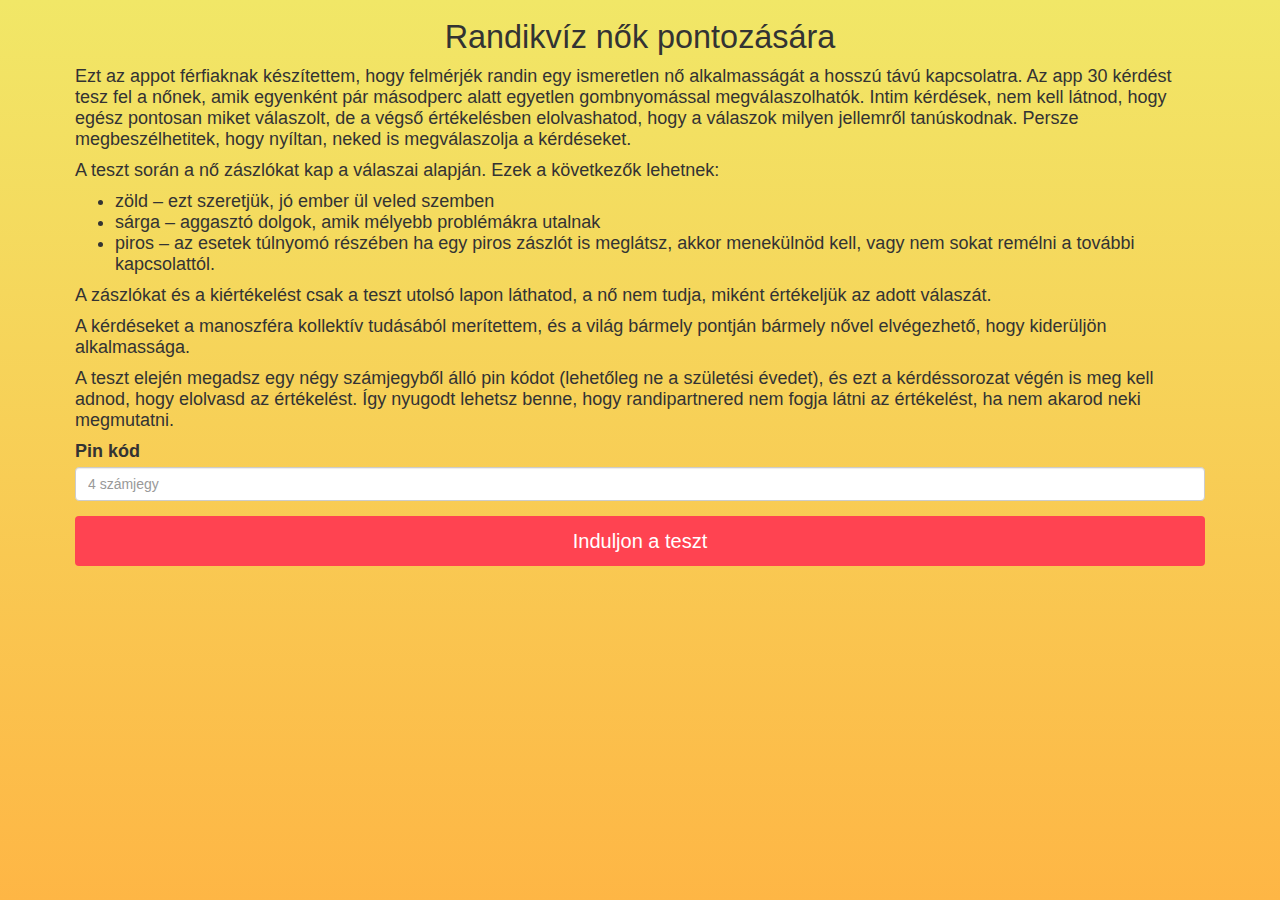
==== index.html @ 28383e98 "Master" ====
<!doctype html>
<html lang="en">
<head>
  <meta charset="utf-8">
  <title>Quiz</title>
  <meta name="viewport" content="width=device-width, initial-scale=1, user-scalable=no">
  <link rel="stylesheet" href="css/bootstrap.css">
  <link rel="stylesheet" href="css/buttons.css"> <!-- http://unicorn-ui.com/buttons/ -->
  <link rel="stylesheet" href="css/font-awesome.css"> <!-- ha nincs fa- ikon a html-ben, akkor ezt a sort törölni -->
  <link rel="stylesheet" href="css/custom.css">
  <script src="js/jquery-3.2.1.min.js"></script>
  <script src="js/jquery-ui.min.js"></script>
  <script src="js/bootstrap.js"></script>
</head>
<body>
 
<div id='layer0'><div class="container">
    <h1>Randikvíz nők pontozására</h1>   
    <p>Ezt az appot férfiaknak készítettem, hogy felmérjék randin egy ismeretlen nő alkalmasságát a hosszú távú kapcsolatra. Az app 30 kérdést tesz fel a nőnek, amik egyenként pár másodperc alatt egyetlen gombnyomással megválaszolhatók. Intim kérdések, nem kell látnod, hogy egész pontosan miket válaszolt, de a végső értékelésben elolvashatod, hogy a válaszok milyen jellemről tanúskodnak. Persze megbeszélhetitek, hogy nyíltan, neked is megválaszolja a kérdéseket.</p>
    <p>A teszt során a nő zászlókat kap a válaszai alapján. Ezek a következők lehetnek:</p>
    <ul><li>zöld – ezt szeretjük, jó ember ül veled szemben</li>
    <li>sárga – aggasztó dolgok, amik mélyebb problémákra utalnak</li>
    <li>piros – az esetek túlnyomó részében ha egy piros zászlót is meglátsz, akkor menekülnöd kell, vagy nem sokat remélni a további kapcsolattól.</li>
        </ul>
    <p>A zászlókat és a kiértékelést csak a teszt utolsó lapon láthatod, a nő nem tudja, miként értékeljük az adott válaszát.</p>
    <p>A kérdéseket a manoszféra kollektív tudásából merítettem, és a világ bármely pontján bármely nővel elvégezhető, hogy kiderüljön alkalmassága.</p>
    <p>A teszt elején megadsz egy négy számjegyből álló pin kódot (lehetőleg ne a születési évedet), és ezt a kérdéssorozat végén is meg kell adnod, hogy elolvasd az értékelést. Így nyugodt lehetsz benne, hogy randipartnered nem fogja látni az értékelést, ha nem akarod neki megmutatni.</p>
    
        
    <form>
        <div class="form-group">
            <label for="pincode">Pin kód</label>
            <input type="number" class="form-control" id="pincode" placeholder="4 számjegy">
        </div>
        <p id="pinnotvalid" style="color:red"></p>
        <input type="button" value="Induljon a teszt" class="button button-block button-rounded button-caution button-large" onclick="elsopin()">
        </form>
        
        <br />
        
    
    </div></div>

<div id="layer1">
    <div class="container">
    <div class="row"><h1>Felelősségtudó vagy? A rád bízott munkát mindig elvégzed? Vannak érdemeid, amiket elismernek?</h1></div>
    <div class="row">
        <input type="button" value="Igen" class="button button-block button-rounded button-caution button-large" onclick="green('Felelősségtudó')">
        <br />
        <input type="button" value="Nem, inkább elbújok" class="button button-block button-rounded button-caution button-large" onclick="yellow('Felelőtlen')">
    </div>
    </div>
</div>

<div id='layer2'>
    <div class="container">
    <div class="row"><h1>Szereted a munkádat, és eltökélten dolgozol?</h1></div>
    <div class="row">       
        <input type="button" value="Igen" class="button button-block button-rounded button-caution button-large" onclick="green('Szereti a munkáját')">
        <br />
        <input type="button" value="Nem" class="button button-block button-rounded button-caution button-large" onclick="next()">       
    </div>
    </div>
</div>
    
<div id='layer3'>
    <div class="container">
    <div class="row"><h1>Rendszeresen, hetente többször sportolsz?</h1></div>
    <div class="row">  
        <input type="button" value="Igen" class="button button-block button-rounded button-caution button-large" onclick="green('Sportol')">
        <br />
        <input type="button" value="Nem" class="button button-block button-rounded button-caution button-large" onclick="next()">
    </div>
    </div>
</div>
<div id='layer4'>
    <div class="container">
    <div class="row"><h1>Szeretsz a párodnak olyan szívességeket megtenni a hálószobában vagy máshol, amire egyébként nem kértek meg?</h1></div>
    <div class="row">  
        <input type="button" value="Igen" class="button button-block button-rounded button-caution button-large" onclick="green()">
        <br />
        <input type="button" value="Nem" class="button button-block button-rounded button-caution button-large" onclick="next()">
    </div>
    </div>
</div>
<div id='layer5'>
    <div class="container">
    <div class="row"><h1>Enyhén konzervatív vagy, tartod magad a férfi-női szerep tradícióihoz?</h1></div>
    <div class="row">  
        <input type="button" value="Igen" class="button button-block button-rounded button-caution button-large" onclick="green('Tradíciótisztelő')">
        <br />
        <input type="button" value="Nem" class="button button-block button-rounded button-caution button-large" onclick="yellow()">
        <br />
        <input type="button" value="Feminista vagyok" class="button button-block button-rounded button-caution button-large" onclick="red('Feminista')">
    </div>
    </div>
</div>
<div id='layer6'>
    <div class="container">
    <div class="row"><h1>Jellemző rád az önfegyelem, önmegtartóztatás, még ha néha nehéz is?</h1></div>
    <div class="row">
        <input type="button" value="Igen" class="button button-block button-rounded button-caution button-large" onclick="green('Fegyelmezett')">
        <br />
        <input type="button" value="Nem" class="button button-block button-rounded button-caution button-large" onclick="next()">
    </div>
    </div>
</div>
<div id='layer7'>
        <div class="container">
    <div class="row"><h1>Jellemző rád, hogy csüggsz a párodon, nehezen tudsz külön programokat elképzelni?</h1></div>
    <div class="row">  
        <input type="button" value="Igen" class="button button-block button-rounded button-caution button-large" onclick="green('Ragaszkodó')">
        <br />
        <input type="button" value="Nem" class="button button-block button-rounded button-caution button-large" onclick="next()">
    </div>
    </div>
</div>
<div id='layer8'>
        <div class="container">
    <div class="row"><h1>Könnyen felidegesíted magad?</h1></div>
    <div class="row">  
        <input type="button" value="Igen" class="button button-block button-rounded button-caution button-large" onclick="yellow('Könnyen felidegesíti magát')">
        <br />
        <input type="button" value="Nem" class="button button-block button-rounded button-caution button-large" onclick="green('Nehéz felidegesíteni')">
    </div>
    </div>
</div>
<div id='layer9'>
        <div class="container">
    <div class="row"><h1>Vidám, pozitív személyiség vagy?</h1></div>
    <div class="row">  
        <input type="button" value="Igen" class="button button-block button-rounded button-caution button-large" onclick="green('Vidám')">
        <br />
        <input type="button" value="Nem" class="button button-block button-rounded button-caution button-large" onclick="next()">
        <br />
        <input type="button" value="Mániás-depressziós vagyok" class="button button-block button-rounded button-caution button-large" onclick="yellow('Mániás-depressziós')">
    </div>
    </div>
</div>
<div id='layer10'>
    <div class="container">
    <div class="row"><h1>Kedves, támogató vagy másokkal, még az állatokkal is?</h1></div>
    <div class="row">  
        <input type="button" value="Igen" class="button button-block button-rounded button-caution button-large" onclick="green('Kedves')">
        <br />
        <input type="button" value="Nem" class="button button-block button-rounded button-caution button-large" onclick="next()">

    </div>
    </div>
</div>
<div id='layer11'>
    <div class="container">
    <div class="row"><h1>Szereted, ha a párod határozottan hozza meg a döntéseket, akár helyetted is?</h1></div>
    <div class="row">  
        <input type="button" value="Igen" class="button button-block button-rounded button-caution button-large" onclick="green('Imponál neki a férfi határozottság')">
        <br />
        <input type="button" value="Nem" class="button button-block button-rounded button-caution button-large" onclick="next()">
        <br />
        <input type="button" value="Inkább én döntök" class="button button-block button-rounded button-caution button-large" onclick="yellow('Ne döntsön helyette a férfi')">
    </div>
    </div>
</div>
<div id='layer12'>
    <div class="container">
    <div class="row"><h1>Hiányzott életedből valamelyik szülőd, vagy erőszakos, figyelmetlen, rossz szülőd volt?</h1></div>
    <div class="row">  
        <input type="button" value="Igen" class="button button-block button-rounded button-caution button-large" onclick="yellow('')">
        <br />
        <input type="button" value="Nem" class="button button-block button-rounded button-caution button-large" onclick="green()">
    </div>
    </div>
</div>
<div id='layer13'>
    <div class="container">
    <div class="row"><h1>Gyerekként ért abúzus? Zaklatás, nemi erőszak, egyéb kényszerítés?</h1></div>
    <div class="row">  
        <input type="button" value="Igen" class="button button-block button-rounded button-caution button-large" onclick="red('')">
        <br />
        <input type="button" value="Nem" class="button button-block button-rounded button-caution button-large" onclick="next()">
    </div>
    </div>
</div>
<div id='layer14'>
    <div class="container">
    <div class="row"><h1>Alkohol/drog – a legalsót válaszd ki, amelyik rád illik</h1></div>
    <div class="row">  
        <input type="button" value="Nem iszok, nem dohányzok, nem drogozok" class="button button-block button-rounded button-caution button-large" onclick="green('Józan életű')">
        <br />
        <input type="button" value="Max. heti egyszer kevés alkohol" class="button button-block button-rounded button-caution button-large" onclick="next('')">
        <br />
        <input type="button" value="Hetente többször nyúlok italhoz" class="button button-block button-rounded button-caution button-large" onclick="yellow('Alkoholista')">
        <br />
        <input type="button" value="Időnként könnyű drog is becsúszik" class="button button-block button-rounded button-caution button-large" onclick="yellow('Alkohol, könnyű drog előfordul')">
        <br />
        <input type="button" value="Kemény drogoktól függök" class="button button-block button-rounded button-caution button-large" onclick="red(Drogos)">
    </div>
    </div>
</div>
<div id='layer15'>
    <div class="container">
    <div class="row"><h1>Szeretsz shoppingolni, ami miatt gyakran lemerül a bank-/hitelkártyád?</h1></div>
    <div class="row">  
        <input type="button" value="Igen" class="button button-block button-rounded button-caution button-large" onclick="Piros('Telhetetlen')">
        <br />
        <input type="button" value="Nem" class="button button-block button-rounded button-caution button-large" onclick="next()">
    </div>
    </div>
</div>
<div id='layer16'>
    <div class="container">
    <div class="row"><h1>Egy vagy több exeddel legalább heti egyszer tartod a kapcsolatot, aki nem gyermeked apja?</h1></div>
    <div class="row">  
        <input type="button" value="Igen" class="button button-block button-rounded button-caution button-large" onclick="yellow('Exekkel tartja a kapcsolatot')">
        <br />
        <input type="button" value="Nem" class="button button-block button-rounded button-caution button-large" onclick="next()">
    </div>
    </div>
</div>
<div id='layer17'>
    <div class="container">
    <div class="row"><h1>Nagyméretű tetkók, extrém piercingek, fiúsan rövid hajviselet, rikító hajfestés  – van valamelyik?</h1></div>
    <div class="row">  
        <input type="button" value="Igen" class="button button-block button-rounded button-caution button-large" onclick="red('Túlzottan elégedetlen a külsejével')">
        <br />
        <input type="button" value="Nem" class="button button-block button-rounded button-caution button-large" onclick="next()">
    </div>
    </div>
</div>
<div id='layer18'>
    <div class="container">
    <div class="row"><h1>Szereted a téged körülvevő embereket manipulálni, hogy az akaratod szerint viselkedjenek?</h1></div>
    <div class="row">  
        <input type="button" value="Igen" class="button button-block button-rounded button-caution button-large" onclick="red('Manipulatív, akarnok')">
        <br />
        <input type="button" value="Nem" class="button button-block button-rounded button-caution button-large" onclick="next()">
    </div>
    </div>
</div>
<div id='layer19'>
    <div class="container">
    <div class="row"><h1>Áldozatnak érzed magad? Téged mindig mindenki csak elnyom?</h1></div>
    <div class="row">  
        <input type="button" value="Igen" class="button button-block button-rounded button-caution button-large" onclick="red('Áldozat, önbizalomhiány')">
        <br />
        <input type="button" value="Nem" class="button button-block button-rounded button-caution button-large" onclick="next()">
    </div>
    </div>
</div>
<div id='layer20'>
    <div class="container">
    <div class="row"><h1>Követtél már el bűncselekményt, amiért elítéltek?</h1></div>
    <div class="row">  
        <input type="button" value="Igen" class="button button-block button-rounded button-caution button-large" onclick="red('Bűnözői múlt')">
        <br />
        <input type="button" value="Nem" class="button button-block button-rounded button-caution button-large" onclick="next()">
    </div>
    </div>
</div>
<div id='layer21'>
    <div class="container">
    <div class="row"><h1>Nárcisztikus / borderline személyiségzavarban szenvedsz? Ez a rendestől jóval nagyobb mértékű hangulatingadozást, empátiahiányt, dührohamokat, érzelmi manipulációt jelent.</h1></div>
    <div class="row">  
        <input type="button" value="Igen" class="button button-block button-rounded button-caution button-large" onclick="red('Borderline betegség. Kezelésre szorul. Nem a tiédre.')">
        <br />
        <input type="button" value="Nem" class="button button-block button-rounded button-caution button-large" onclick="next()">
    </div>
    </div>
</div>
<div id='layer22'>
    <div class="container">
    <div class="row"><h1>Ragályos nemibetegséged van vagy egyéb halálos betegségben szenvedsz?</h1></div>
    <div class="row">  
        <input type="button" value="Igen" class="button button-block button-rounded button-caution button-large" onclick="red('Nemibeteg, ragályos vagy halálos beteg. Nem a te feladatod a gyógyítás.')">
        <br />
        <input type="button" value="Nem" class="button button-block button-rounded button-caution button-large" onclick="next()">
    </div>
    </div>
</div>
<div id='layer23'>
    <div class="container">
    <div class="row"><h1>Kinek az orgazmusa számít igazán?</h1></div>
    <div class="row">  
        <input type="button" value="Csak az enyém" class="button button-block button-rounded button-caution button-large" onclick="red('Totál önző az ágyban')">
        <br />
        <input type="button" value="Csak a férfié" class="button button-block button-rounded button-caution button-large" onclick="red('Nem törődik saját szexualitásával')">
        <br />
        <input type="button" value="Mindkettő fontos" class="button button-block button-rounded button-caution button-large" onclick="next()">
    </div>
    </div>
</div>
<div id='layer24'>
    <div class="container">
    <div class="row"><h1>Ha nincs semmi probléma, csinálsz valami problémát?</h1></div>
    <div class="row">  
        <input type="button" value="Igen" class="button button-block button-rounded button-caution button-large" onclick="red('Bajkeverő. Főleg veled szemben.')">
        <br />
        <input type="button" value="Nem" class="button button-block button-rounded button-caution button-large" onclick="next()">
    </div>
    </div>
</div>
<div id='layer25'>
    <div class="container">
    <div class="row"><h1>Impulzív vagy? Hirtelen ötlettől vezérelve csinálsz őrültségeket, vagy biztatsz rá másokat?</h1></div>
    <div class="row">  
        <input type="button" value="Igen" class="button button-block button-rounded button-caution button-large" onclick="red('Túl impulzív, kiszámíthatatlan, szeszélyes.')">
        <br />
        <input type="button" value="Nem" class="button button-block button-rounded button-caution button-large" onclick="next()">
    </div>
    </div>
</div>
<div id='layer26'>
    <div class="container">
    <div class="row"><h1>Jellemző rád a passzív-agresszív viselkedés? Az embereket arra készteted ezzel, hogy hazudjanak neked és titkolózzanak?</h1></div>
    <div class="row">  
        <input type="button" value="Igen" class="button button-block button-rounded button-caution button-large" onclick="red('Passzív-agresszív')">
        <br />
        <input type="button" value="Nem" class="button button-block button-rounded button-caution button-large" onclick="next()">
    </div>
    </div>
</div>
<div id='layer27'>
    <div class="container">
    <div class="row"><h1>Jársz pszichiáterhez olyan lelki betegség, személyiségzavar miatt, ami nem szorongás vagy depresszió?</h1></div>
    <div class="row">  
        <input type="button" value="Igen" class="button button-block button-rounded button-caution button-large" onclick="red('Lelki beteg')">
        <br />
        <input type="button" value="Nem" class="button button-block button-rounded button-caution button-large" onclick="next()">
    </div>
    </div>
</div>
<div id='layer28'>
    <div class="container">
    <div class="row"><h1>Csak fiú barátaid vannak?</h1></div>
    <div class="row">  
        <input type="button" value="Igen" class="button button-block button-rounded button-caution button-large" onclick="yellow('Sok fiú legyeskedik körülötte, nincs barátnője')">
        <br />
        <input type="button" value="Nem" class="button button-block button-rounded button-caution button-large" onclick="next()">
    </div>
    </div>
</div>
<div id='layer29'>
    <div class="container">
    <div class="row"><h1>Voltál már 3 évnél tovább egy munkahelyen, vagy ha diák vagy, még sosem kellett évet ismételned?</h1></div>
    <div class="row">  
        <input type="button" value="Igen" class="button button-block button-rounded button-caution button-large" onclick="next('')">
        <br />
        <input type="button" value="Nem" class="button button-block button-rounded button-caution button-large" onclick="red('Kitartás hiánya')">
    </div>
    </div>
</div>
<div id='layer30'>
    <div class="container">
    <div class="row"><h1>Legjobb barátnőd...</h1></div>
    <div class="row">  
        <input type="button" value="Forgatja a pasikat" class="button button-block button-rounded button-caution button-large" onclick="red('Pasifaló szociokulturális környezet')">
        <br />
        <input type="button" value="Nincs kapcsolata jó ideje" class="button button-block button-rounded button-caution button-large" onclick="next()">
                <br />
        <input type="button" value="Férj, gyerekek, család" class="button button-block button-rounded button-caution button-large" onclick="green('Családcentrikus')">
    </div>
    </div>
</div>
<div id='layer31'>
    <div class="container">
    <h1>Köszönjük a türelmedet! Vége a kérdéseknek, kérlek, add vissza a telefont a tulajdonosának!</h1>
     <form>
        <div class="form-group">
            <label for="pincode2">Pin kód</label>
            <input type="number" class="form-control" id="pincode2" placeholder="4 számjegy">
        </div>
        <p id="pinnotvalid2" style="color:red"></p>
        <input type="button" value="Tovább az értékeléshez" class="button button-block button-rounded button-royal button-large" onclick="pin2()">
    </form>
    </div>
</div>
    
<div id='layer32'>
    <div class="container">
    <h1>Értékelés</h1>
        <h4>Pontok:</h4>
        <ul>
            <li id="greenflagid"></li>
            <li id="yellowflagid"></li>
            <li id="redflagid"></li>
        </ul>
     <h4>Jó jellemvonások:</h4>
        <ul id =greentraits></ul>
     <h4>Kétes jellemvonások:</h4>
        <ul id =yellowtraits></ul>
     <h4>Rossz jellemvonások:</h4>
        <ul id =redtraits></ul>
    </div>
    <h3>Rövid összefoglalás:</h3>
    <p id="summary"></p>
</div>
    
<div class="footerholder">
    <div class="footer">
     <div class="progress">
  <div class="progress-bar progress-bar-success" role="progressbar" aria-valuenow="1"
  aria-valuemin="0" aria-valuemax="100" style="width:1%">
  </div>
</div> 
        
    </div>
</div>
    
<script>
    var layer=0;
    var progress = 1;
    var layernumber=30; // összes kérdés
    var pincode1=0;
    var greenflag = 0;
    var yellowflag = 0;
    var redflag = 0;
    var greenattr=[];
    var yellowattr=[];
    var redattr=[];
    var joJellemvonasok="";
    var ketesJellemvonasok="";
    var rosszJellemvonasok="";
    
    function elsopin(){
        var x, text;

        // Get the value of the input field with id="numb"
        x = document.getElementById("pincode").value;

        // If x is Not a Number or less than 999 or greater than 9999
        if (isNaN(x) || x < 999 || x > 9999) {
            text = "4 darab számjegyet kérek";
        } else {
            pincode1 = x;
            next();
        }
        document.getElementById("pinnotvalid").innerHTML = text;
    }
    
    function ertekeles(){
        //pontok kiírása
        document.getElementById("greenflagid").innerHTML = "Zöld zászló: " + greenflag;
        document.getElementById("yellowflagid").innerHTML = "Sárga zászló: " + yellowflag;
        document.getElementById("redflagid").innerHTML = "Piros zászló: " + redflag;
        // Jó jellemvonások kiírása
        for (i = 0; i < greenattr.length; i++) {
            joJellemvonasok += "<li>" + greenattr[i] + "</li>";
        }
        if (joJellemvonasok==''){
            joJellemvonasok="Nincsenek ilyenek. Menekülj!";
        }
        document.getElementById("greentraits").innerHTML = joJellemvonasok;
        // Kétes jellemvonások kiírása
        for (i = 0; i < yellowattr.length; i++) {
            ketesJellemvonasok += "<li>" + yellowattr[i] + "</li>";
        }
        if (ketesJellemvonasok==''){
            ketesJellemvonasok="Nincsenek ilyenek. Ügyesen hazudik, vagy jó parti?";
        }
        document.getElementById("yellowtraits").innerHTML = ketesJellemvonasok;
        // Rossz jellemvonások kiírása
        for (i = 0; i < redattr.length; i++) {
            rosszJellemvonasok += "<li>" + redattr[i] + "</li>";   
        }
        if (rosszJellemvonasok==''){
            rosszJellemvonasok="Nincsenek ilyenek. Ügyesen hazudik, vagy jó parti?";
        }
        document.getElementById("redtraits").innerHTML = rosszJellemvonasok;
        
        // szöveges értékelés
        if (redflag==0 && yellowflag < 3 && greenflag > 5){
            document.getElementById("summary").innerHTML = "Figyelj, nagyon jó parti. Beszélgess még vele zenéről, filmekről, nevettesd meg, és határozottan kérj tőle második randit.";
        }else if(greenflag > (yellowflag+redflag)){
               document.getElementById("summary").innerHTML = "Van defektje bőven a nőnek, de van rá esély, hogy valami jó is kisül a dologból. Ehhez résen kell lenned, figyelned kell a kétes és rossz jellemvonásokra, és azonnal leszerelni azokat, amint megmutatkoznak. Ez férfit kíván.";
        }else{
            document.getElementById("summary").innerHTML = "Most jól nézd meg. Ha jó csaj, akkor dugd és dobd, ha van hozzá gusztusod, és mindenképp rád akar mászni. Ha a lelki defektusai mellett még ronda is, akkor menekülj azonnal.";
        }
        
        next();
    }
    
    function pin2(){
        var x, text;
        // Get the value of the input field with id="numb"
        x = document.getElementById("pincode2").value;
        // If x is Not a Number or less than 999 or greater than 9999
        if (x===pincode1) {
            ertekeles();
        } else {
            text = "nem ez a kód";
        }
        document.getElementById("pinnotvalid2").innerHTML = text;
    }

    function red(quirk){
        if (quirk != undefined) {
            redattr.push(quirk);
        }; 
        new Audio('audio/red.mp3').play()
        redflag++;
        next();
    }
    function yellow(quirk){
        if (quirk != undefined) {
            yellowattr.push(quirk);
        }; 
        yellowflag++;
        next();
    }
    function green(quirk){
        if (quirk != undefined) {
            greenattr.push(quirk);
        }; 
        new Audio('audio/green.mp3').play()
        greenflag++;
        next();
    }
    // lapozás a következő oldalra
    function next() { 
      $( "#layer" + (layer+1) ).show( "slide", { direction: 'right' }, 400 );
      $( "#layer"+(layer) ).hide( "drop", { direction: 'left' }, 400 );
        if (layer > 29 ) {
            $( ".footerholder" ).hide();   
        }else{
            $( ".footerholder" ).show();      
        }
      layer++;
      // progress bar animation
      progress = (layer) / layernumber *100;
      $('.progress-bar').css('width', progress+'%').attr('aria-valuenow', progress);   
    }


</script>
 
</body>
</html>
---- css/custom.css ----
#layer0 {
    position: absolute;
    top: 0px;
    left: 0;
    bottom: 0;
    width: 100%;
    background: linear-gradient(to bottom, #f1e767 0%,#feb645 100%);*/
}
#layer1 {
    display: none;
    position: absolute;
    top: 0px;
    left: 0;
    bottom: 20px;
    width: 100%;
    background: linear-gradient(to bottom, #f1e767 0%,#feb645 100%);
}
#layer2 {
    display: none;
    position: absolute;
    top: 0px;
    left: 0;
    bottom: 20px;
    width: 100%;
    background: linear-gradient(to bottom, #f1e767 0%,#feb645 100%);
}
#layer3 {
    display: none;
    position: absolute;
    top: 0px;
    left: 0;
    bottom: 0;
    width: 100%;
    background: linear-gradient(to bottom, #f1e767 0%,#feb645 100%);
}
#layer4 {
    display: none;
    position: absolute;
    top: 0px;
    left: 0;
    bottom: 0;
    width: 100%;
    background: linear-gradient(to bottom, #f1e767 0%,#feb645 100%);
}
#layer5 {
    display: none;
    position: absolute;
    top: 0px;
    left: 0;
    bottom: 0;
    width: 100%;
    background: linear-gradient(to bottom, #f1e767 0%,#feb645 100%);
}
#layer6 {
    display: none;
    position: absolute;
    top: 0px;
    left: 0;
    bottom: 0;
    width: 100%;
    background: linear-gradient(to bottom, #f1e767 0%,#feb645 100%);
}
#layer7 {
    display: none;
    position: absolute;
    top: 0px;
    left: 0;
    bottom: 0;
    width: 100%;
    background: linear-gradient(to bottom, #f1e767 0%,#feb645 100%);
}
#layer8 {
    display: none;
    position: absolute;
    top: 0px;
    left: 0;
    bottom: 0;
    width: 100%;
    background: linear-gradient(to bottom, #f1e767 0%,#feb645 100%);
}
#layer9 {
    display: none;
    position: absolute;
    top: 0px;
    left: 0;
    bottom: 0;
    width: 100%;
    background: linear-gradient(to bottom, #f1e767 0%,#feb645 100%);
}
#layer10 {
    display: none;
    position: absolute;
    top: 0px;
    left: 0;
    bottom: 0;
    width: 100%;
    background: linear-gradient(to bottom, #f1e767 0%,#feb645 100%);
}
#layer11 {
    display: none;
    position: absolute;
    top: 0px;
    left: 0;
    bottom: 0;
    width: 100%;
    background: linear-gradient(to bottom, #f1e767 0%,#feb645 100%);
}
#layer12 {
    display: none;
    position: absolute;
    top: 0px;
    left: 0;
    bottom: 0;
    width: 100%;
    background: linear-gradient(to bottom, #f1e767 0%,#feb645 100%);
}
#layer13 {
    display: none;
    position: absolute;
    top: 0px;
    left: 0;
    bottom: 0;
    width: 100%;
    background: linear-gradient(to bottom, #f1e767 0%,#feb645 100%);
}
#layer14 {
    display: none;
    position: absolute;
    top: 0px;
    left: 0;
    bottom: 0;
    width: 100%;
    background: linear-gradient(to bottom, #f1e767 0%,#feb645 100%);
}
#layer15 {
    display: none;
    position: absolute;
    top: 0px;
    left: 0;
    bottom: 0;
    width: 100%;
    background: linear-gradient(to bottom, #f1e767 0%,#feb645 100%);
}
#layer16 {
    display: none;
    position: absolute;
    top: 0px;
    left: 0;
    bottom: 0;
    width: 100%;
    background: linear-gradient(to bottom, #f1e767 0%,#feb645 100%);
}
#layer17 {
    display: none;
    position: absolute;
    top: 0px;
    left: 0;
    bottom: 0;
    width: 100%;
    background: linear-gradient(to bottom, #f1e767 0%,#feb645 100%);
}
#layer18 {
    display: none;
    position: absolute;
    top: 0px;
    left: 0;
    bottom: 0;
    width: 100%;
    background: linear-gradient(to bottom, #f1e767 0%,#feb645 100%);
}
#layer7 {
    display: none;
    position: absolute;
    top: 0px;
    left: 0;
    bottom: 0;
    width: 100%;
    background: linear-gradient(to bottom, #f1e767 0%,#feb645 100%);
}
#layer19 {
    display: none;
    position: absolute;
    top: 0px;
    left: 0;
    bottom: 0;
    width: 100%;
    background: linear-gradient(to bottom, #f1e767 0%,#feb645 100%);
}
#layer20 {
    display: none;
    position: absolute;
    top: 0px;
    left: 0;
    bottom: 0;
    width: 100%;
    background: linear-gradient(to bottom, #f1e767 0%,#feb645 100%);
}
#layer21 {
    display: none;
    position: absolute;
    top: 0px;
    left: 0;
    bottom: 0;
    width: 100%;
    background: linear-gradient(to bottom, #f1e767 0%,#feb645 100%);
}
#layer22 {
    display: none;
    position: absolute;
    top: 0px;
    left: 0;
    bottom: 0;
    width: 100%;
    background: linear-gradient(to bottom, #f1e767 0%,#feb645 100%);
}
#layer23 {
    display: none;
    position: absolute;
    top: 0px;
    left: 0;
    bottom: 0;
    width: 100%;
    background: linear-gradient(to bottom, #f1e767 0%,#feb645 100%);
}
#layer24 {
    display: none;
    position: absolute;
    top: 0px;
    left: 0;
    bottom: 0;
    width: 100%;
    background: linear-gradient(to bottom, #f1e767 0%,#feb645 100%);
}
#layer25 {
    display: none;
    position: absolute;
    top: 0px;
    left: 0;
    bottom: 0;
    width: 100%;
    background: linear-gradient(to bottom, #f1e767 0%,#feb645 100%);
}
#layer26 {
    display: none;
    position: absolute;
    top: 0px;
    left: 0;
    bottom: 0;
    width: 100%;
    background: linear-gradient(to bottom, #f1e767 0%,#feb645 100%);
}
#layer27 {
    display: none;
    position: absolute;
    top: 0px;
    left: 0;
    bottom: 0;
    width: 100%;
    background: linear-gradient(to bottom, #f1e767 0%,#feb645 100%);
}
#layer28 {
    display: none;
    position: absolute;
    top: 0px;
    left: 0;
    bottom: 0;
    width: 100%;
    background: linear-gradient(to bottom, #f1e767 0%,#feb645 100%);
}
#layer29 {
    display: none;
    position: absolute;
    top: 0px;
    left: 0;
    bottom: 0;
    width: 100%;
    background: linear-gradient(to bottom, #f1e767 0%,#feb645 100%);
}
#layer30 {
    display: none;
    position: absolute;
    top: 0px;
    left: 0;
    bottom: 0;
    width: 100%;
    background: linear-gradient(to bottom, #f1e767 0%,#feb645 100%);
}
#layer31 {
    display: none;
    position: absolute;
    top: 0px;
    left: 0;
    bottom: 0;
    width: 100%;
    background: linear-gradient(to bottom, #f1e767 0%,#feb645 100%);
}
#layer32 {
    display: none;
    position: absolute;
    top: 0px;
    left: 0;
    bottom: 0;
    width: 100%;
    background: linear-gradient(to bottom, #f1e767 0%,#feb645 100%);
}


.footerholder {
    display: none;
    background: none repeat scroll 0 0 transparent;
    bottom: 0;
    position: fixed;
    text-align: center;
    width: 100%;
}

.footer {
    background: none repeat scroll 0 0 ;
    height: 20px;
    margin: auto;
    width: 100%;
}
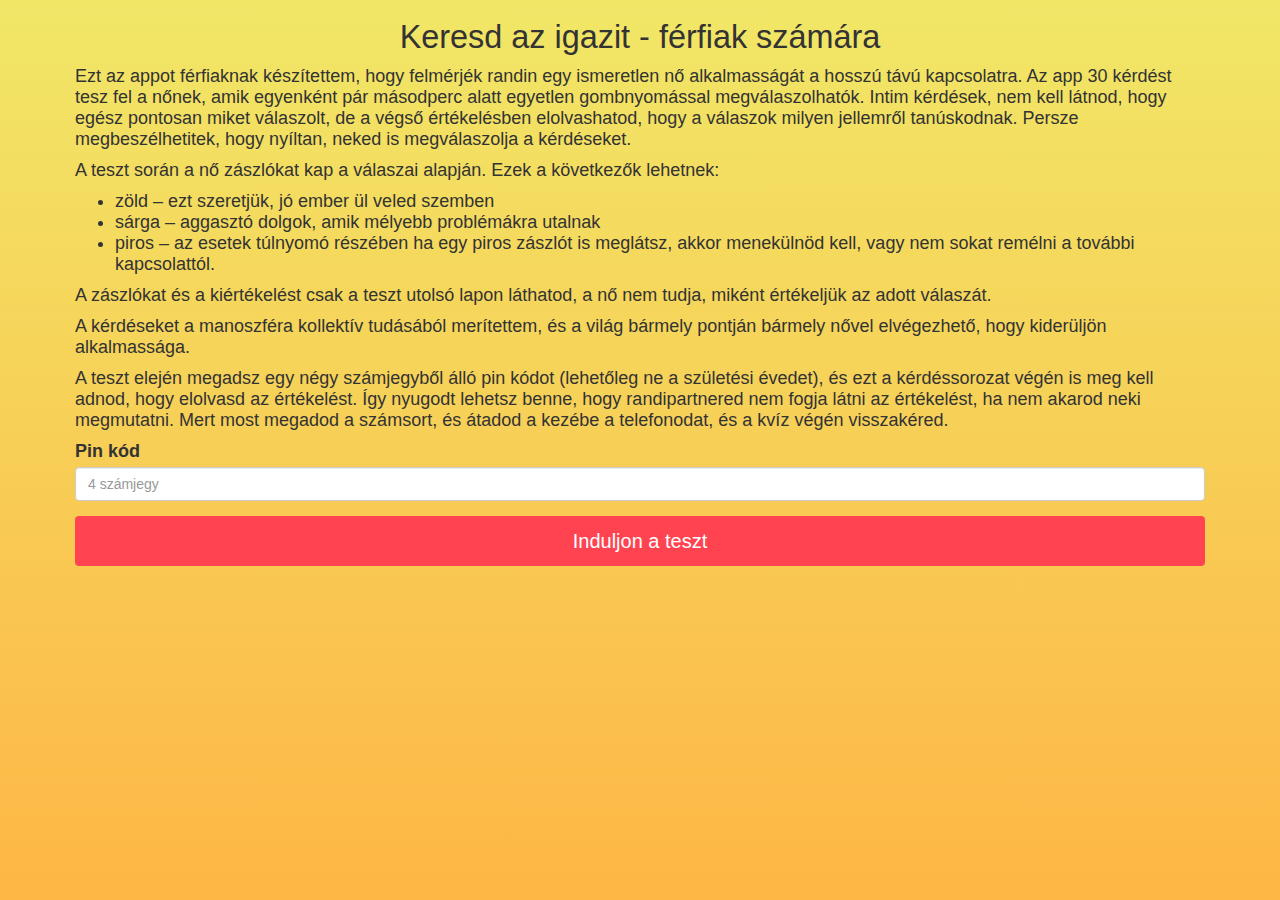
==== commit 0aba8a0c: "0.1.1" ====
--- a/index.html
+++ b/index.html
@@ -15,7 +15,7 @@
 <body>
  
 <div id='layer0'><div class="container">
-    <h1>Randikvíz nők pontozására</h1>   
+    <h1>Keresd az igazit - férfiak számára</h1>   
     <p>Ezt az appot férfiaknak készítettem, hogy felmérjék randin egy ismeretlen nő alkalmasságát a hosszú távú kapcsolatra. Az app 30 kérdést tesz fel a nőnek, amik egyenként pár másodperc alatt egyetlen gombnyomással megválaszolhatók. Intim kérdések, nem kell látnod, hogy egész pontosan miket válaszolt, de a végső értékelésben elolvashatod, hogy a válaszok milyen jellemről tanúskodnak. Persze megbeszélhetitek, hogy nyíltan, neked is megválaszolja a kérdéseket.</p>
     <p>A teszt során a nő zászlókat kap a válaszai alapján. Ezek a következők lehetnek:</p>
     <ul><li>zöld – ezt szeretjük, jó ember ül veled szemben</li>
@@ -24,7 +24,7 @@
         </ul>
     <p>A zászlókat és a kiértékelést csak a teszt utolsó lapon láthatod, a nő nem tudja, miként értékeljük az adott válaszát.</p>
     <p>A kérdéseket a manoszféra kollektív tudásából merítettem, és a világ bármely pontján bármely nővel elvégezhető, hogy kiderüljön alkalmassága.</p>
-    <p>A teszt elején megadsz egy négy számjegyből álló pin kódot (lehetőleg ne a születési évedet), és ezt a kérdéssorozat végén is meg kell adnod, hogy elolvasd az értékelést. Így nyugodt lehetsz benne, hogy randipartnered nem fogja látni az értékelést, ha nem akarod neki megmutatni.</p>
+    <p>A teszt elején megadsz egy négy számjegyből álló pin kódot (lehetőleg ne a születési évedet), és ezt a kérdéssorozat végén is meg kell adnod, hogy elolvasd az értékelést. Így nyugodt lehetsz benne, hogy randipartnered nem fogja látni az értékelést, ha nem akarod neki megmutatni. Mert most megadod a számsort, és átadod a kezébe a telefonodat, és a kvíz végén visszakéred.</p>
     
         
     <form>
@@ -164,7 +164,7 @@
     <div class="container">
     <div class="row"><h1>Hiányzott életedből valamelyik szülőd, vagy erőszakos, figyelmetlen, rossz szülőd volt?</h1></div>
     <div class="row">  
-        <input type="button" value="Igen" class="button button-block button-rounded button-caution button-large" onclick="yellow('')">
+        <input type="button" value="Igen" class="button button-block button-rounded button-caution button-large" onclick="yellow()">
         <br />
         <input type="button" value="Nem" class="button button-block button-rounded button-caution button-large" onclick="green()">
     </div>
@@ -174,7 +174,7 @@
     <div class="container">
     <div class="row"><h1>Gyerekként ért abúzus? Zaklatás, nemi erőszak, egyéb kényszerítés?</h1></div>
     <div class="row">  
-        <input type="button" value="Igen" class="button button-block button-rounded button-caution button-large" onclick="red('')">
+        <input type="button" value="Igen" class="button button-block button-rounded button-caution button-large" onclick="red()">
         <br />
         <input type="button" value="Nem" class="button button-block button-rounded button-caution button-large" onclick="next()">
     </div>
@@ -200,7 +200,7 @@
     <div class="container">
     <div class="row"><h1>Szeretsz shoppingolni, ami miatt gyakran lemerül a bank-/hitelkártyád?</h1></div>
     <div class="row">  
-        <input type="button" value="Igen" class="button button-block button-rounded button-caution button-large" onclick="Piros('Telhetetlen')">
+        <input type="button" value="Igen" class="button button-block button-rounded button-caution button-large" onclick="red('Telhetetlen')">
         <br />
         <input type="button" value="Nem" class="button button-block button-rounded button-caution button-large" onclick="next()">
     </div>
@@ -389,9 +389,9 @@
         <ul id =yellowtraits></ul>
      <h4>Rossz jellemvonások:</h4>
         <ul id =redtraits></ul>
-    </div>
     <h3>Rövid összefoglalás:</h3>
     <p id="summary"></p>
+    </div>
 </div>
     
 <div class="footerholder">
